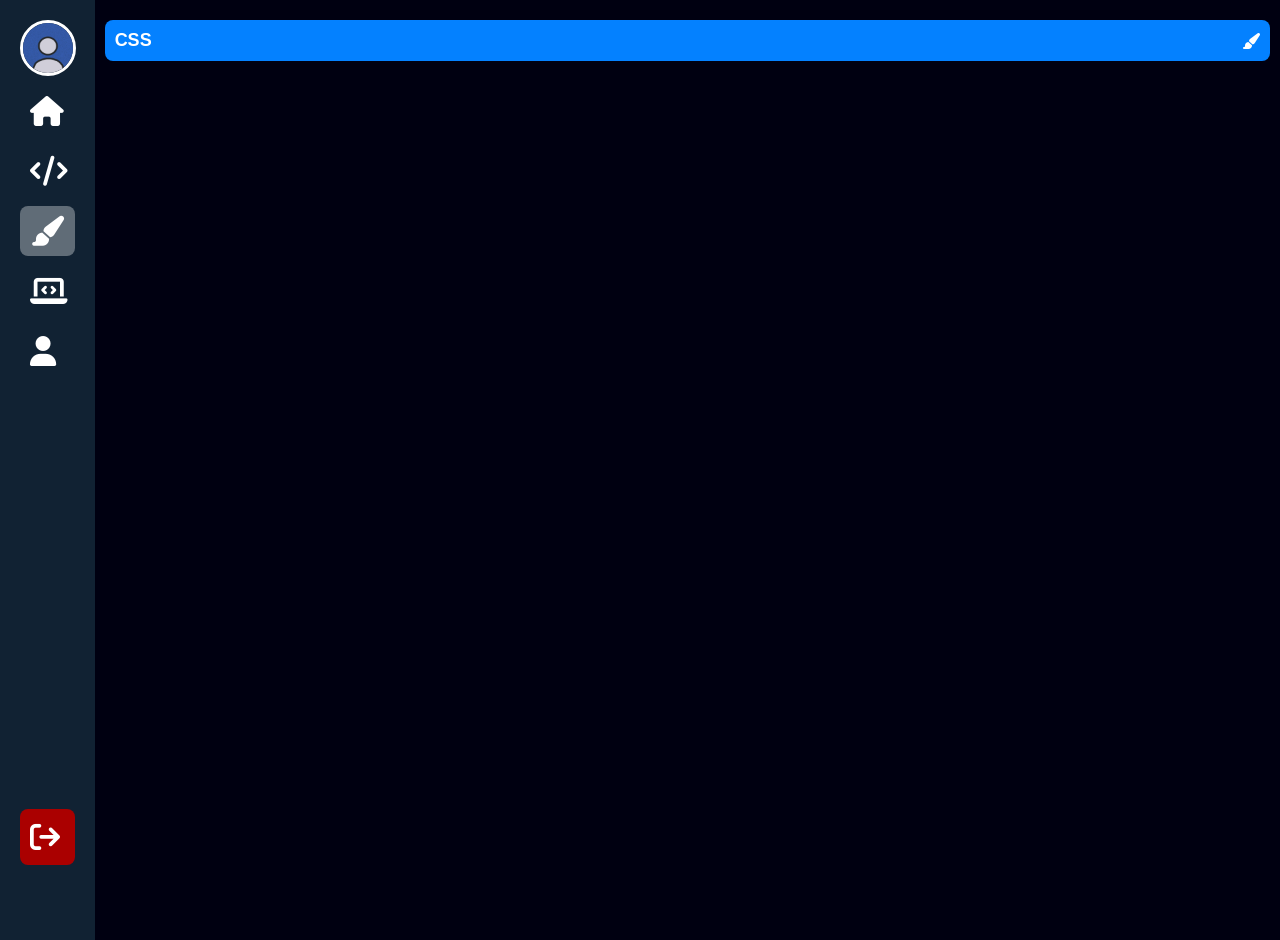
==== pages/lesson-css/css-page.html @ e96e31ce "Add files via upload" ====
<!DOCTYPE html>
<html lang="en">
<head>
    <meta charset="UTF-8">
    <title>Education Website</title>
    <link rel="stylesheet" href="css/css-page.css">
    <link rel="stylesheet" href="https://cdnjs.cloudflare.com/ajax/libs/font-awesome/6.4.0/css/all.min.css">
</head>
<body>
    <div class="menu">
        <ul>
            <li class="profile">
                <div class="img-box">
                    <img src="assets/profile-img.jpg" alt="profile">
                </div>
                <h2>Software</h2>
            </li>
            <li>
                <a href="../../index.html">
                    <i class="fas fa-home"></i>
                    <p>Home</p>
                </a>
            </li>

            <li>
                <a href="../lesson-html/html-page.html">
                    <i class="fas fa-code"></i>
                    <p>HTML</p>
                </a>
            </li>

            <li>
                <a href="" class="active">
                    <i class="fas fa-paintbrush"></i>
                    <p>CSS</p>
                </a>
            </li>

            <li>
                <a href="../lesson-js/js-page.html">
                    <i class="fas fa-laptop-code"></i>
                    <p>JS</p>
                </a>
            </li>

            <li>
                <a href="../users/users.html">
                    <i class="fas fa-user"></i>
                    <p>users</p>
                </a>
            </li>

            <li class="log-out">
                <a href="../sign in/sign in.html" onclick="return confirm('Are you sure ......!')">
                    <i class="fas fa-sign-out"></i>
                    <p>Log Out</p>
                </a>
            </li>
        </ul>
    </div>


<div class="content">
    <div class="title-info">
        <p>CSS</p>
        <i class="fas fa-paintbrush"></i>
    </div>


  




</div>



</body>
</html>
---- pages/lesson-css/css/css-page.css ----
*{
    padding: 0;
    margin: 0;
    color: white;
    font-family: sans-serif;
}

body{
    background-color: #001;
    display: flex;
}

.img-box{
    width:50px;
    height:50px;
    border-radius: 50%;
    overflow: hidden;
    border: 3px solid #fff;
    flex-shrink: 0;
}

.img-box img{
    width: 100%;
}

.profile{
    display: flex;
    align-items: center;
    gap: 40px;
}

.profile h2{
    font-size: 20px;
}

.menu{
    background-color: #123;
    width:60px;
    height:100vh;
    padding: 20px;
    overflow: hidden;
    transition:.5s;
}

.menu:hover{
    width: 260px;
}

ul{
    list-style: none;
    position: relative;
    height: 95%;
}

ul li a{
    display: block;
    text-decoration: none;
    padding:10px;
    margin: 10px 0;
    border-radius: 8px;
    display: flex;
    align-items: center;
    gap: 65px;
    transition:.5s;
}

ul li a:hover, .active{
    background-color: #ffffff55;
}

.log-out{
    position: absolute;
    bottom:0;
    width:100%;
}

.log-out a{
    background-color: #a00;
}

ul li a i{
    font-size:30px;
}

.content{
    width: 100%;
    margin: 10px;
}

.title-info{
    background-color: #0481ff;
    padding: 10PX;
    display: flex;
    align-items: center;
    justify-content: space-between;
    border-radius: 8px;
    margin: 10px 0;
}

.frontend-info{
    display: flex;
    align-items: center;
    justify-content: space-between;
    flex-wrap: wrap;
    gap: 10px;
}

.frontend-info .box{
    height: 290px;
    background-color: #123;
    flex-basis: 150px;
    flex-grow: 1;
     border-radius: 8px;
     display: flex;
     align-items: center;
     justify-content: space-around;
}

.frontend-info .box i{
    font-size: 40px;
}

.frontend-info .box:hover{
    background-color: #ffffff55;
}


.backend-info{
    display: flex;
    align-items: center;
    justify-content: space-between;
    flex-wrap: wrap;
    gap: 10px;
}

.backend-info .box{
    height: 290px;
    background-color: #123;
    flex-basis: 150px;
    flex-grow: 1;
     border-radius: 8px;
     display: flex;
     align-items: center;
     justify-content: space-around;
}

.backend-info .box i{
    font-size: 40px;
}

.backend-info .box:hover{
    background-color: #ffffff55;
}

.frontend-info a p{
    font-size: 17px;
}

.backend-info a p{
    font-size: 17px;
}

.title-info p{
    font-size: 18px;
    font-weight: bold;
}
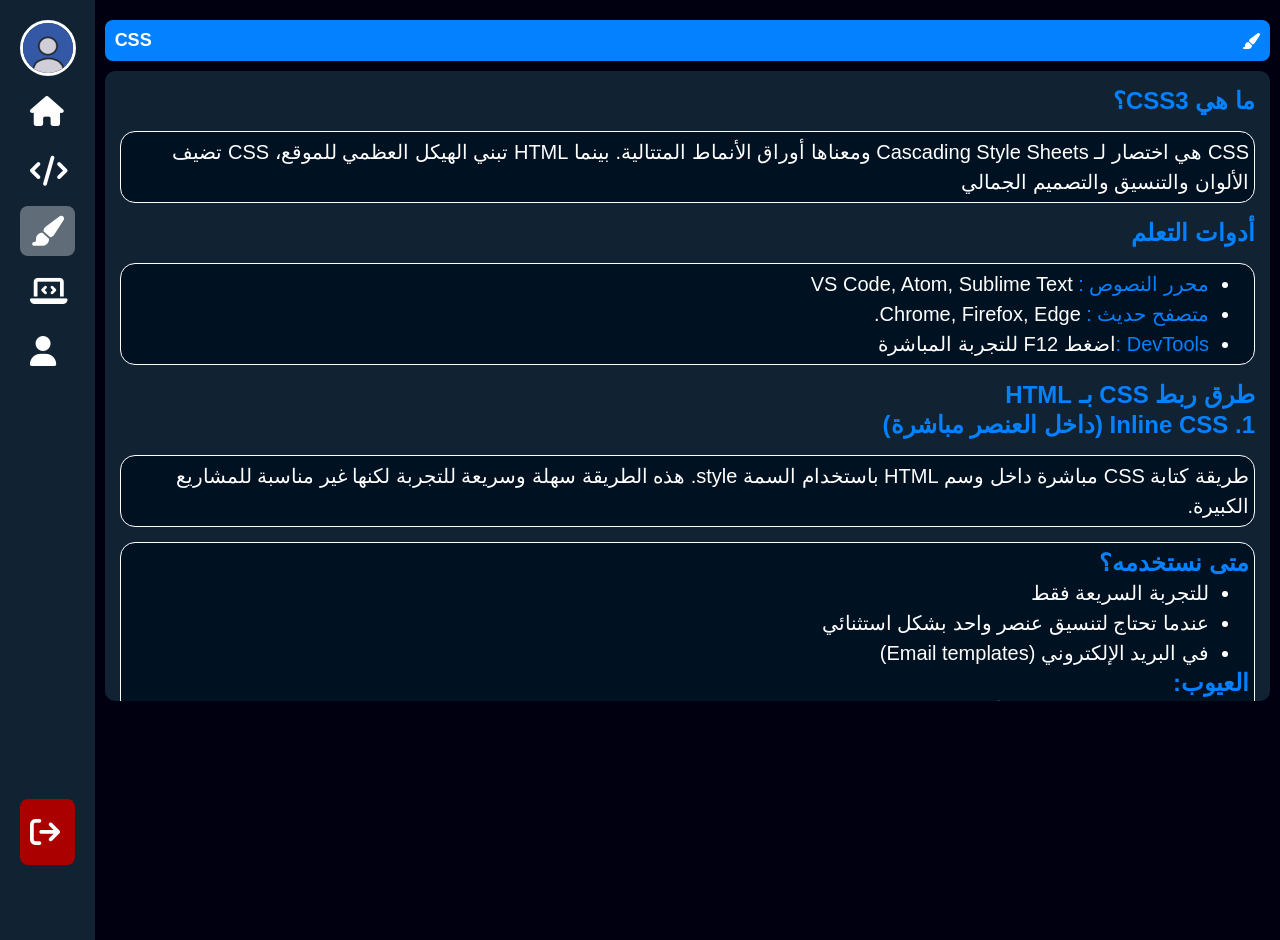
==== commit d90392e1: "Add files via upload" ====
--- a/pages/lesson-css/css-page.html
+++ b/pages/lesson-css/css-page.html
@@ -3,12 +3,13 @@
 <head>
     <meta charset="UTF-8">
     <title>Education Website</title>
+    <link rel="icon" href="assets/icon.png">
     <link rel="stylesheet" href="css/css-page.css">
     <link rel="stylesheet" href="https://cdnjs.cloudflare.com/ajax/libs/font-awesome/6.4.0/css/all.min.css">
 </head>
 <body>
     <div class="menu">
-        <ul>
+        <ul class="ul1">
             <li class="profile">
                 <div class="img-box">
                     <img src="assets/profile-img.jpg" alt="profile">
@@ -66,6 +67,121 @@
         <i class="fas fa-paintbrush"></i>
     </div>
 
+<div class="box">
+
+    <h2>ما هي CSS3؟</h2>
+    <div class="con1">
+          <p class="p1">CSS هي اختصار لـ Cascading Style Sheets ومعناها أوراق الأنماط المتتالية. بينما HTML تبني الهيكل العظمي للموقع، CSS تضيف الألوان والتنسيق والتصميم الجمالي</p>
+    </div>
+    <h2>أدوات التعلم</h2>
+<div class="con1">
+    <ul class="ul2">
+    <li><span style="color: #0481ff;">محرر النصوص :</span> VS Code, Atom, Sublime Text</li>
+    <li><span style="color: #0481ff;">متصفح حديث :</span> Chrome, Firefox, Edge.</li>
+    <li><span style="color: #0481ff;">DevTools :</span>اضغط F12 للتجربة المباشرة </li>
+  </ul>
+  </div>
+
+<h2>طرق ربط CSS بـ HTML</h2>
+<h2>1. Inline CSS (داخل العنصر مباشرة)</h2>
+<div class="con1">
+    <p>طريقة كتابة CSS مباشرة داخل وسم HTML باستخدام السمة style. هذه الطريقة سهلة وسريعة للتجربة لكنها غير مناسبة للمشاريع الكبيرة.</p>
+</div>
+
+<div class="con1">
+    <h2> متى نستخدمه؟</h2>
+
+<ul class="ul2">
+    <li>للتجربة السريعة فقط</li>
+    <li>عندما تحتاج لتنسيق عنصر واحد بشكل استثنائي</li>
+    <li>في البريد الإلكتروني (Email templates)</li>
+  </ul>
+
+  <h2> العيوب:</h2>
+<ul class="ul2">
+    <li>يصعب تعديل التنسيقات لأنها متناثرة في كل مكان</li>
+    <li>لا يمكن إعادة استخدام الكود</li>
+    <li>يصعب الصيانة في المشاريع الكبيرة</li>
+  </ul>
+  </div>
+  صوره
+
+
+<h2>2. Internal CSS (داخل ملف HTML)</h2>
+<div class="con1">
+<p>كتابة CSS داخل وسم style في قسم head من ملف HTML. مناسب للصفحات الصغيرة أو عندما يكون لكل صحة تنسيقات خاصة بها</p>
+</div>
+<div class="con1">
+<h2> متى نستخدمه؟</h2>
+<ul class="ul2">
+    <li>صفحات HTML منفردة (Single Page)</li>
+    <li>عندما لا تريد إنشاء ملف CSS منفصل</li>
+    <li>للنماذج الأولية (Prototypes)</li>
+  </ul>
+</div>
+
+
+<h2>3.External CSS (ملف منفصل - الأفضل)</h2>
+<div class="con1">
+<h3>إنشاء ملف منفصل بامتداد .css وربطه بملف HTML باستخدام وسم link. هذه هي الطريقة المثلى والأكثر استخداماً</h3>
+</div>
+
+<div class="con1">
+    <h2>المميزات</h2>
+<ul class="ul2">
+    <li>فصل كامل بين المحتوى (HTML) والتصميم (CSS)</li>
+    <li>عإمكانية استخدام نفس ملف CSS لعدة صفحات HTML</li>
+    <li>سهولة الصيانة والتعديل من مكان واحد</li>
+    <li>تخزين مؤقت (Caching) يحسن أداء الموقع</li>
+    <li>تنظيم أفضل للمشروع</li>
+  </ul> 
+<h2> كيفية الربط:</h2>
+<ol>
+    <li><span style="color: #0481ff;">rel="stylesheet":</span>يحدد أي عنصر HTML سيتم تنسيقه (مثل p, h1, .class, #id)</li>
+    <li><span style="color: #0481ff;">Declaration Block (كتلة التصريح):</span>محاطة بأقواس معقوفة { } تحتوي على الخصائص</li>
+    <li><span style="color: #0481ff;">Property (الخاصية):</span>ما تريد تغييره (color, font-size, background)</li>
+    <li><span style="color: #0481ff;">Value (القيمة):</span>القيمة الجديدة (red, 20px, #ffffff)</li>
+    <li><span style="color: #0481ff;">Declaration (التصريح):</span>Property + Value ينتهي بفاصلة منقوطة ;</li>
+</ol>
+
+
+</div>
+<h2>البنية الأساسية لـ CSS</h2>
+<div class="con1">
+<ul class="ul2">
+    <li><span style="color: #0481ff;">Selector (المحدد):</span> يحدد أن هذا الملف هو ورقة أنماط</li>
+    <li><span style="color: #0481ff;">href:</span>مسار ملف CSS (يمكن أن يكون نسبي أو مطلق)</li>
+</ul>
+</div>
+
+
+
+
+
+
+
+
+
+
+
+
+
+
+
+
+
+
+
+
+
+
+
+
+</div>
+
+
+
+</div>
 
   
 
@@ -75,6 +191,8 @@
 </div>
 
 
+</div>
+
 
 </body>
 </html>
--- a/pages/lesson-css/css/css-page.css
+++ b/pages/lesson-css/css/css-page.css
@@ -46,13 +46,13 @@
     width: 260px;
 }
 
-ul{
+.ul1{
     list-style: none;
     position: relative;
     height: 95%;
 }
 
-ul li a{
+.ul1 li a{
     display: block;
     text-decoration: none;
     padding:10px;
@@ -64,7 +64,7 @@
     transition:.5s;
 }
 
-ul li a:hover, .active{
+.ul1 li a:hover, .active{
     background-color: #ffffff55;
 }
 
@@ -165,7 +165,60 @@
     font-weight: bold;
 }
 
-
-
-
-
+.box{   
+    background-color: #123;
+    border-radius: 10px;
+    padding: 15px;
+    text-align: right;
+    direction: rtl;
+    height: 600px;
+    overflow-y: auto;
+    scrollbar-width: none;
+    line-height: 30px;
+}
+
+.con1{
+    background-color: #012;
+    border-radius: 15px;
+    padding-right: 5px;
+    border-style: solid;
+    border-width: 1px;
+    margin: 15px 0 15px 0;
+    padding: 5px ;
+}
+
+.ul2{
+    padding-right: 40px;
+    padding-left: 0;
+    font-size: 20px;
+}
+
+ol{
+    padding-right: 40px;
+    padding-left: 0;
+    font-size: 20px;
+}
+
+h2{
+    color: #0481ff;
+}
+
+.con1{
+    background-color: #012;
+    border-radius: 15px;
+    padding-right: 5px;
+    border-style: solid;
+    border-width: 1px;
+    margin: 15px 0 15px 0;
+    padding: 5px ;
+}
+
+p{
+    font-size: 20px;
+}
+
+
+
+
+
+
